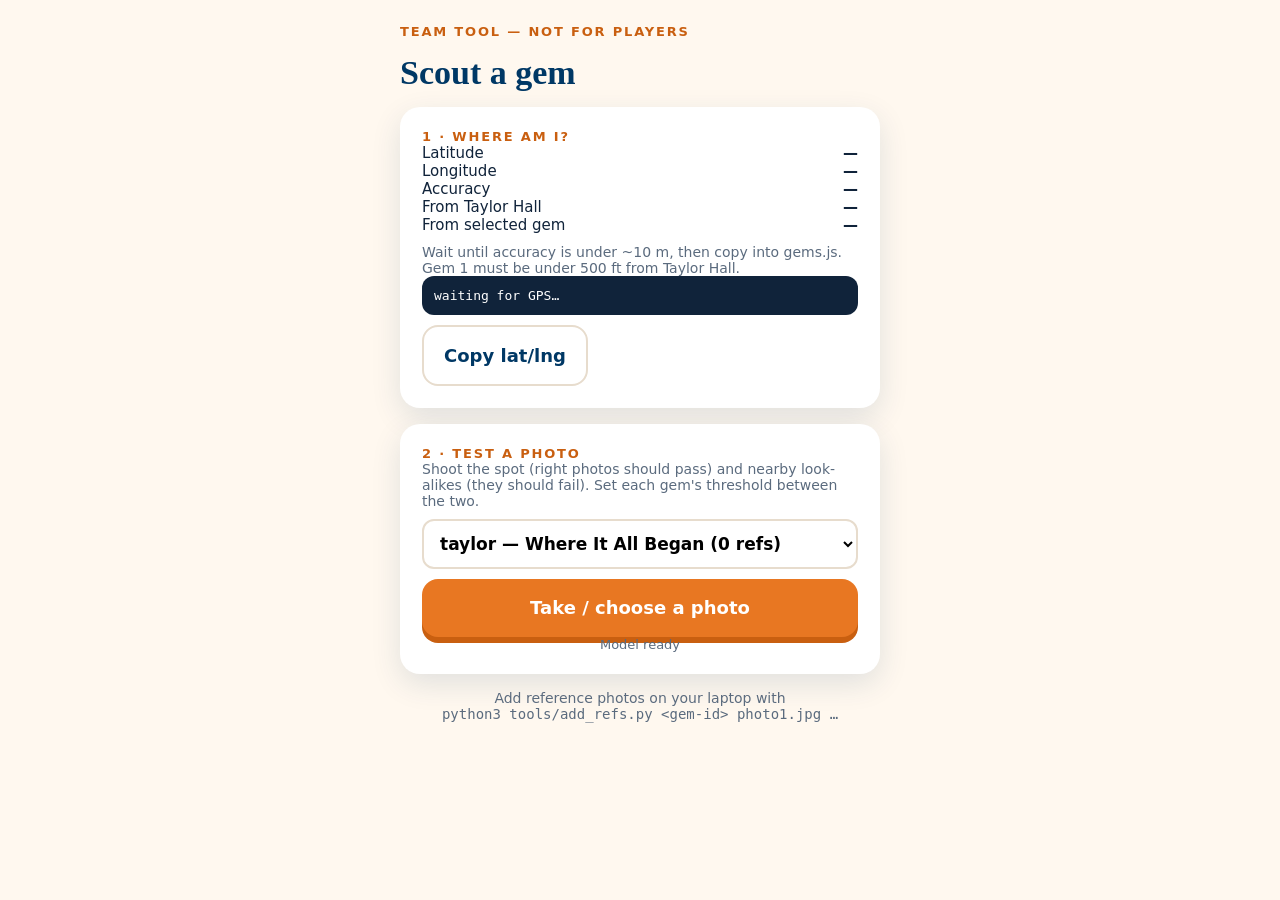
==== tools/scout.html @ e567fa02 "Hidden Gems: photo scavenger hunt PWA Co-Authored-By: Claude Opus 5.5 <noreply@anthropic.com>" ====
<!doctype html>
<html lang="en">
<head>
  <meta charset="utf-8">
  <meta name="viewport" content="width=device-width, initial-scale=1">
  <title>Hidden Gems · Scout</title>
  <link rel="stylesheet" href="../styles.css">
  <style>
    .screen { gap: 16px; }
    .row { display: flex; justify-content: space-between; gap: 12px; font-size: 15px; }
    .row b { font-variant-numeric: tabular-nums; }
    pre { margin: 0; padding: 12px; background: #10233a; color: #fff; border-radius: 12px; font-size: 13px; white-space: pre-wrap; word-break: break-all; }
    table { width: 100%; border-collapse: collapse; font-size: 15px; }
    td, th { padding: 8px 6px; border-bottom: 1px solid var(--line); text-align: left; font-variant-numeric: tabular-nums; }
    .pass { color: var(--ok); font-weight: 800; }
    .fail { color: var(--bad); font-weight: 800; }
    .preview { width: 100%; border-radius: 12px; display: block; }
    select { font: 600 17px var(--sans); padding: 12px; border-radius: 12px; border: 2px solid var(--line); background: #fff; }
  </style>
  <script src="../vendor/tf.min.js" defer></script>
</head>
<body>
  <section class="screen">
    <p class="eyebrow">Team tool — not for players</p>
    <h2>Scout a gem</h2>

    <div class="card">
      <p class="eyebrow">1 · Where am I?</p>
      <div class="row"><span>Latitude</span><b id="lat">—</b></div>
      <div class="row"><span>Longitude</span><b id="lng">—</b></div>
      <div class="row"><span>Accuracy</span><b id="acc">—</b></div>
      <div class="row"><span>From Taylor Hall</span><b id="taylor">—</b></div>
      <div class="row"><span>From selected gem</span><b id="fromgem">—</b></div>
      <p class="fineprint" style="text-align:left;margin-top:10px">Wait until accuracy is under ~10 m, then copy into gems.js. Gem 1 must be under 500 ft from Taylor Hall.</p>
      <pre id="snippet">waiting for GPS…</pre>
      <button class="btn btn-ghost" id="copy" style="margin-top:10px">Copy lat/lng</button>
    </div>

    <div class="card">
      <p class="eyebrow">2 · Test a photo</p>
      <p class="fineprint" style="text-align:left">Shoot the spot (right photos should pass) and nearby look-alikes (they should fail). Set each gem's threshold between the two.</p>
      <select id="gem" style="width:100%;margin:10px 0"></select>
      <label class="btn btn-primary" for="file">Take / choose a photo</label>
      <input type="file" id="file" accept="image/*" capture="environment" hidden>
      <p class="model-status" id="status">Loading model…</p>
      <img class="preview" id="preview" alt="" hidden>
      <table id="scores" hidden>
        <thead><tr><th>Gem</th><th>Score</th><th>Need</th><th></th></tr></thead>
        <tbody></tbody>
      </table>
      <button class="btn btn-ghost" id="share" style="margin-top:10px" hidden>Send this photo to my laptop</button>
    </div>

    <p class="fineprint">Add reference photos on your laptop with<br><code>python3 tools/add_refs.py &lt;gem-id&gt; photo1.jpg …</code></p>
  </section>

  <script type="module">
    import { GEMS, HUNT } from '../gems.js';
    import { watchPosition, distanceM } from '../geo.js';
    import { loadModel, loadImage, embedImage, scorePhoto } from '../vision.js';
    import { shareOrDownload } from '../album.js';

    const $ = (id) => document.getElementById(id);
    let fix = null, lastFile = null;

    for (const g of GEMS) {
      const o = document.createElement('option');
      o.value = g.id;
      o.textContent = `${g.id} — ${g.name} (${g.refs.length} refs)`;
      $('gem').appendChild(o);
    }
    const selected = () => GEMS.find((g) => g.id === $('gem').value);

    function renderFix() {
      if (!fix) return;
      $('lat').textContent = fix.lat.toFixed(6);
      $('lng').textContent = fix.lng.toFixed(6);
      $('acc').textContent = `${Math.round(fix.accuracy)} m`;
      const ft = distanceM(fix, HUNT.taylorHall) * 3.281;
      $('taylor').innerHTML = `${Math.round(ft)} ft <span class="${ft < 500 ? 'pass' : 'fail'}">${ft < 500 ? '✓' : '✕'}</span>`;
      $('fromgem').textContent = `${Math.round(distanceM(fix, selected()))} m`;
      $('snippet').textContent = `lat: ${fix.lat.toFixed(6)}, lng: ${fix.lng.toFixed(6)},`;
    }
    watchPosition((f) => { fix = f; renderFix(); });
    $('gem').addEventListener('change', renderFix);
    $('copy').addEventListener('click', () => navigator.clipboard?.writeText($('snippet').textContent));

    loadModel().then(() => { $('status').textContent = 'Model ready'; }, (e) => { $('status').textContent = 'Model failed: ' + e.message; });

    $('file').addEventListener('change', async (e) => {
      const file = e.target.files[0];
      e.target.value = '';
      if (!file) return;
      lastFile = file;
      const url = URL.createObjectURL(file);
      $('preview').src = url;
      $('preview').hidden = false;
      $('status').textContent = 'Scoring…';
      const emb = await embedImage(await loadImage(url));
      const body = $('scores').querySelector('tbody');
      body.innerHTML = '';
      for (const g of GEMS) {
        const s = await scorePhoto(emb, g);
        const tr = document.createElement('tr');
        const pass = s !== null && s >= g.threshold;
        tr.innerHTML = `<td>${g.id === selected().id ? '<b>' + g.id + '</b>' : g.id}</td><td>${s === null ? 'no refs' : s.toFixed(3)}</td><td>${g.threshold}</td><td class="${pass ? 'pass' : 'fail'}">${s === null ? '' : pass ? 'PASS' : 'fail'}</td>`;
        body.appendChild(tr);
      }
      $('scores').hidden = false;
      $('share').hidden = false;
      $('status').textContent = 'Only the selected (bold) gem should PASS.';
    });

    $('share').addEventListener('click', () => lastFile && shareOrDownload(lastFile));
  </script>
</body>
</html>
---- styles.css ----
:root {
  --navy: #003865;
  --navy-2: #0b4a80;
  --orange: #e87722;
  --orange-2: #c95f10;
  --cream: #fff8ef;
  --paper: #ffffff;
  --ink: #10233a;
  --muted: #5b6b7e;
  --line: #e7dccd;
  --ok: #1f8a5b;
  --bad: #c0392b;
  --radius: 20px;
  --shadow: 0 10px 30px rgba(0, 56, 101, .12);
  --serif: Georgia, "Times New Roman", serif;
  --sans: system-ui, -apple-system, "Segoe UI", Roboto, sans-serif;
}

* { box-sizing: border-box; }
html, body { margin: 0; }
body {
  font-family: var(--sans);
  color: var(--ink);
  background: var(--cream);
  min-height: 100dvh;
  -webkit-font-smoothing: antialiased;
  -webkit-tap-highlight-color: transparent;
}
[hidden] { display: none !important; }

.screen {
  max-width: 520px;
  margin: 0 auto;
  min-height: 100dvh;
  padding: calc(env(safe-area-inset-top) + 24px) 20px calc(env(safe-area-inset-bottom) + 24px);
  display: flex;
  flex-direction: column;
  gap: 20px;
  animation: enter .35s ease-out;
}
@keyframes enter { from { opacity: 0; transform: translateY(12px); } }

h1, h2 { font-family: var(--serif); color: var(--navy); margin: 0; line-height: 1.05; }
h1 { font-size: clamp(42px, 12vw, 56px); }
h2 { font-size: 34px; }
.eyebrow {
  margin: 0;
  font-size: 13px;
  font-weight: 700;
  letter-spacing: .14em;
  text-transform: uppercase;
  color: var(--orange-2);
}
.lede { margin: 0; font-size: 18px; line-height: 1.45; color: var(--muted); }
.fineprint { margin: 0; font-size: 14px; color: var(--muted); text-align: center; }

/* Buttons */
.actions { display: flex; flex-direction: column; gap: 10px; margin-top: auto; }
.actions.sticky {
  position: sticky;
  bottom: 0;
  padding-top: 12px;
  background: linear-gradient(to bottom, transparent, var(--cream) 30%);
}
.btn {
  appearance: none;
  border: 0;
  border-radius: 16px;
  padding: 18px 20px;
  font: 700 18px/1.2 var(--sans);
  text-align: center;
  cursor: pointer;
  display: flex;
  align-items: center;
  justify-content: center;
  gap: 10px;
  user-select: none;
  transition: transform .08s ease, background .2s ease;
}
.btn:active { transform: scale(.98); }
.btn:disabled { opacity: .6; cursor: default; }
.btn-primary { background: var(--orange); color: #fff; box-shadow: 0 6px 0 var(--orange-2); }
.btn-primary:active { box-shadow: 0 2px 0 var(--orange-2); transform: translateY(4px); }
.btn-ghost { background: transparent; color: var(--navy); border: 2px solid var(--line); }
.btn-link { background: none; color: var(--navy-2); padding: 8px 0 0; font-size: 16px; text-decoration: underline; justify-content: flex-start; }
.btn-camera svg { width: 26px; height: 26px; fill: currentColor; }

/* Intro */
.screen-intro { justify-content: center; }
.intro-hero { display: flex; flex-direction: column; gap: 10px; }
.gem-logo {
  width: 84px; height: 84px; margin-bottom: 8px;
  background: conic-gradient(from 45deg, var(--orange), #ffb347, var(--orange-2), var(--navy-2), var(--navy), var(--orange));
  clip-path: polygon(50% 0, 100% 38%, 50% 100%, 0 38%);
  animation: shimmer 6s linear infinite;
}
@keyframes shimmer { 50% { filter: brightness(1.25) saturate(1.2); } }
.how { list-style: none; padding: 0; margin: 0; display: grid; gap: 12px; }
.how li {
  display: flex; gap: 14px; align-items: center;
  background: var(--paper); border-radius: var(--radius); padding: 14px 16px;
  box-shadow: var(--shadow); font-size: 16px; line-height: 1.35;
}
.how span {
  flex: none; width: 34px; height: 34px; border-radius: 50%;
  display: grid; place-items: center;
  background: var(--navy); color: #fff; font-weight: 800;
}
.model-status { margin: 0; min-height: 1.2em; font-size: 13px; color: var(--muted); text-align: center; }

/* Clue */
.topbar { display: flex; align-items: center; justify-content: space-between; gap: 12px; }
.facets { display: flex; gap: 8px; }
.facets i {
  width: 22px; height: 22px; display: block;
  clip-path: polygon(50% 0, 100% 38%, 50% 100%, 0 38%);
  background: var(--line);
}
.facets i.done { background: linear-gradient(135deg, #ffb347, var(--orange)); }
.facets i.current { background: var(--navy); animation: pulse 1.6s ease-in-out infinite; }
@keyframes pulse { 50% { transform: scale(1.18); } }
.counter { margin: 0; font-weight: 700; color: var(--muted); font-size: 15px; }
.card { background: var(--paper); border-radius: var(--radius); padding: 22px; box-shadow: var(--shadow); }
.clue-card { display: flex; flex-direction: column; gap: 12px; border-top: 6px solid var(--orange); }
.clue-text { margin: 0; font-family: var(--serif); font-size: 24px; line-height: 1.35; color: var(--navy); }
.hints { display: grid; gap: 8px; }
.hints p, .hints figure {
  margin: 0; padding: 12px 14px; border-radius: 12px;
  background: #fff3e4; color: var(--ink); font-size: 16px; line-height: 1.4;
  animation: enter .3s ease-out;
}
.hints figure img { width: 100%; border-radius: 8px; filter: blur(6px); display: block; }
.hints figure figcaption { font-size: 14px; color: var(--muted); margin-top: 6px; }

.heat { display: flex; flex-direction: column; gap: 8px; align-items: center; }
.heat-bar { display: flex; gap: 6px; }
.heat-bar i {
  width: 44px; height: 10px; border-radius: 6px; background: var(--line); display: block;
  transition: background .4s ease;
}
.heat[data-level="0"] .heat-bar i:nth-child(-n+1) { background: #6fa8dc; }
.heat[data-level="1"] .heat-bar i:nth-child(-n+2) { background: #9ccfd8; }
.heat[data-level="2"] .heat-bar i:nth-child(-n+3) { background: #ffc46b; }
.heat[data-level="3"] .heat-bar i:nth-child(-n+4) { background: var(--orange); }
.heat[data-level="4"] .heat-bar i { background: #e2401c; }
.heat-label { margin: 0; font-size: 15px; font-weight: 600; color: var(--muted); }

/* Check */
.photo-frame {
  position: relative; border-radius: var(--radius); overflow: hidden;
  aspect-ratio: 3 / 4; max-height: 42dvh; background: var(--navy); box-shadow: var(--shadow);
  flex: none;
}
.photo-frame img { width: 100%; height: 100%; object-fit: cover; display: block; }
.scan {
  position: absolute; inset: 0;
  background: linear-gradient(to bottom, transparent 0, rgba(232, 119, 34, .0) 40%, rgba(232, 119, 34, .55) 50%, transparent 52%);
  background-size: 100% 200%;
  animation: scan 1.6s linear infinite;
}
.scan.off { display: none; }
@keyframes scan { from { background-position: 0 100%; } to { background-position: 0 -100%; } }
.checks { list-style: none; margin: 0; padding: 0; display: grid; gap: 10px; }
.checks li {
  display: flex; gap: 14px; align-items: center;
  background: var(--paper); border-radius: 14px; padding: 12px 16px;
}
.checks small { display: block; color: var(--muted); font-size: 14px; margin-top: 2px; }
.dot { flex: none; width: 26px; height: 26px; border-radius: 50%; border: 3px solid var(--line); border-top-color: var(--orange); animation: spin .8s linear infinite; }
@keyframes spin { to { transform: rotate(360deg); } }
.checks li.pass .dot, .checks li.fail .dot, .checks li.skip .dot { animation: none; border: 0; display: grid; place-items: center; color: #fff; font-weight: 900; font-size: 15px; }
.checks li.pass .dot { background: var(--ok); }
.checks li.pass .dot::after { content: "✓"; }
.checks li.fail .dot { background: var(--bad); }
.checks li.fail .dot::after { content: "✕"; }
.checks li.skip .dot { background: var(--muted); }
.checks li.skip .dot::after { content: "–"; }
.result { display: flex; flex-direction: column; gap: 10px; animation: enter .3s ease-out; }
.result h2 { font-size: 28px; }
.result p { margin: 0; font-size: 17px; line-height: 1.45; color: var(--muted); }

/* Found */
.screen-found { position: relative; text-align: center; align-items: stretch; }
.screen-found h2 { font-size: 38px; }
.found-photo { width: 100%; aspect-ratio: 1; object-fit: cover; border-radius: var(--radius); box-shadow: var(--shadow); border: 6px solid #fff; transform: rotate(-1.5deg); }
.fact { text-align: left; display: grid; gap: 8px; }
.fact p:last-child { margin: 0; font-size: 17px; line-height: 1.45; }
.burst {
  position: absolute; left: 50%; top: 40px; width: 280px; height: 280px; margin-left: -140px; z-index: -1;
  background: repeating-conic-gradient(from 0deg, rgba(232, 119, 34, .18) 0 10deg, transparent 10deg 20deg);
  border-radius: 50%;
  animation: spin 20s linear infinite;
}

/* Album */
.screen-album { position: relative; }
.confetti { position: fixed; inset: 0; width: 100%; height: 100%; pointer-events: none; z-index: 10; }
.album-grid { display: grid; grid-template-columns: 1fr 1fr; gap: 12px; }
.album-grid figure { margin: 0; background: var(--paper); border-radius: 16px; overflow: hidden; box-shadow: var(--shadow); }
.album-grid img { width: 100%; aspect-ratio: 1; object-fit: cover; display: block; }
.album-grid figcaption { padding: 10px 12px 12px; font-size: 14px; font-weight: 700; color: var(--navy); line-height: 1.3; }
.album-grid figcaption small { display: block; font-weight: 500; color: var(--muted); margin-top: 2px; }

/* Misc */
.toast {
  position: fixed; left: 50%; bottom: calc(env(safe-area-inset-bottom) + 24px); transform: translateX(-50%);
  background: var(--navy); color: #fff; padding: 12px 18px; border-radius: 12px; font-size: 15px;
  max-width: calc(100% - 32px); box-shadow: var(--shadow); z-index: 20; animation: enter .25s ease-out;
}
.judge-badge {
  position: fixed; top: calc(env(safe-area-inset-top) + 8px); right: 8px; z-index: 30;
  background: var(--navy); color: #fff; font-size: 11px; font-weight: 800; letter-spacing: .08em; text-transform: uppercase;
  padding: 4px 8px; border-radius: 6px; opacity: .85;
}

@media (prefers-reduced-motion: reduce) {
  *, *::before, *::after { animation: none !important; transition: none !important; }
}
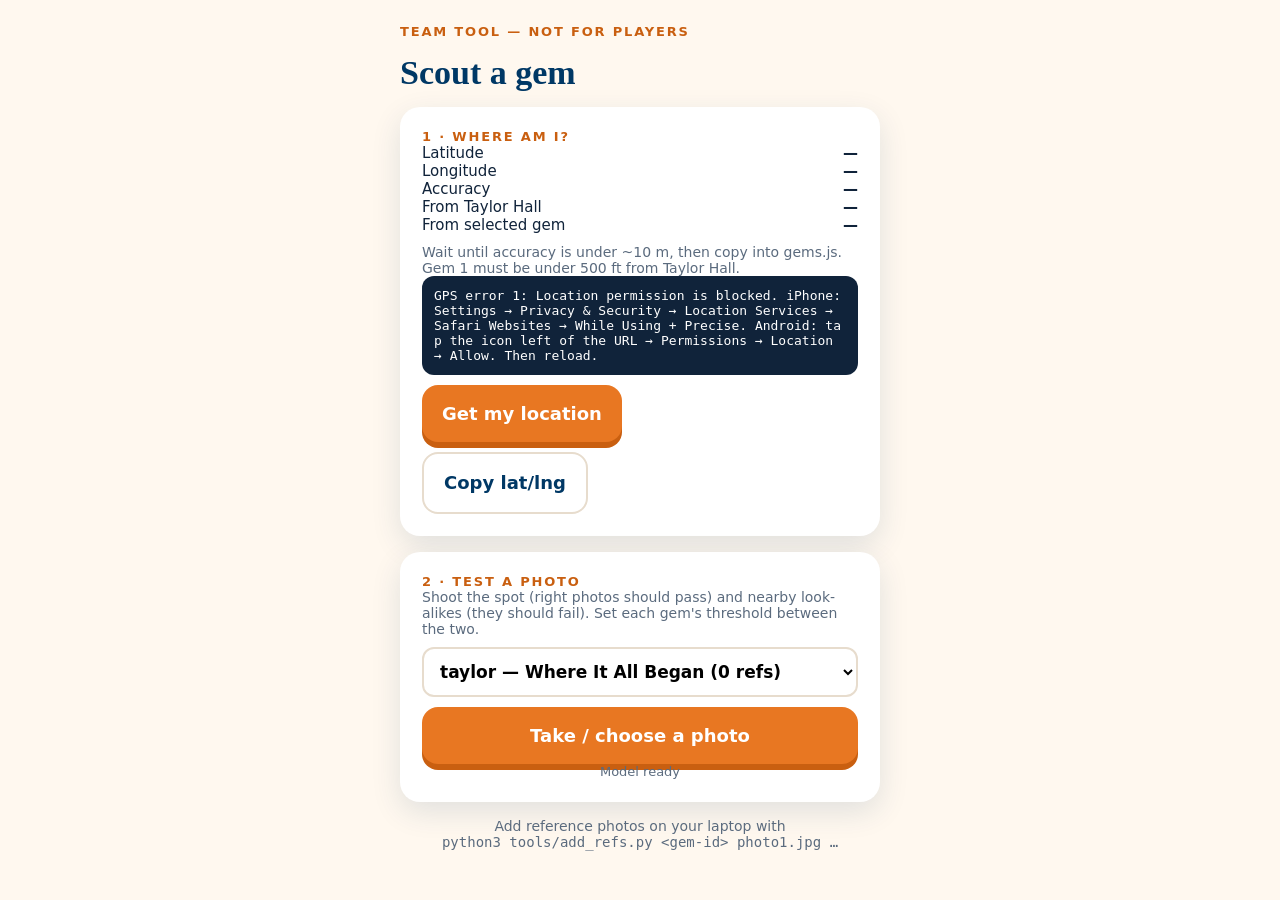
==== commit 1abff87e: "Scout: show GPS errors and add a retry button Co-Authored-By: Claude Opus 5.5 <noreply@anthropic.com" ====
--- a/tools/scout.html
+++ b/tools/scout.html
@@ -33,6 +33,7 @@
       <div class="row"><span>From selected gem</span><b id="fromgem">—</b></div>
       <p class="fineprint" style="text-align:left;margin-top:10px">Wait until accuracy is under ~10 m, then copy into gems.js. Gem 1 must be under 500 ft from Taylor Hall.</p>
       <pre id="snippet">waiting for GPS…</pre>
+      <button class="btn btn-primary" id="gps" style="margin-top:10px">Get my location</button>
       <button class="btn btn-ghost" id="copy" style="margin-top:10px">Copy lat/lng</button>
     </div>
 
@@ -56,7 +57,7 @@
 
   <script type="module">
     import { GEMS, HUNT } from '../gems.js';
-    import { watchPosition, distanceM } from '../geo.js';
+    import { distanceM } from '../geo.js';
     import { loadModel, loadImage, embedImage, scorePhoto } from '../vision.js';
     import { shareOrDownload } from '../album.js';
 
@@ -81,7 +82,35 @@
       $('fromgem').textContent = `${Math.round(distanceM(fix, selected()))} m`;
       $('snippet').textContent = `lat: ${fix.lat.toFixed(6)}, lng: ${fix.lng.toFixed(6)},`;
     }
-    watchPosition((f) => { fix = f; renderFix(); });
+    // Show GPS errors instead of waiting forever; the button retries from a tap,
+    // which some phones need before they will show the permission prompt.
+    const GEO_ERRORS = {
+      1: 'Location permission is blocked. iPhone: Settings → Privacy & Security → Location Services → Safari Websites → While Using + Precise. Android: tap the icon left of the URL → Permissions → Location → Allow. Then reload.',
+      2: 'Phone could not get a GPS fix. Turn Location on, step outside or near a window, and tap the button again.',
+      3: 'GPS timed out. Step outside or near a window and tap the button again.',
+    };
+    function onGeoError(err) {
+      $('snippet').textContent = `GPS error ${err.code}: ${GEO_ERRORS[err.code] || err.message}`;
+    }
+    function startGps() {
+      $('snippet').textContent = 'Asking for location…';
+      if (!('geolocation' in navigator)) { $('snippet').textContent = 'This browser has no GPS access. Use Safari (iPhone) or Chrome (Android).'; return; }
+      if (!window.isSecureContext) { $('snippet').textContent = 'GPS needs an https:// link.'; return; }
+      const opts = { enableHighAccuracy: true, maximumAge: 0, timeout: 20000 };
+      navigator.geolocation.getCurrentPosition((p) => {
+        fix = { lat: p.coords.latitude, lng: p.coords.longitude, accuracy: p.coords.accuracy };
+        renderFix();
+      }, onGeoError, opts);
+      if (!window.__watching) {
+        window.__watching = true;
+        navigator.geolocation.watchPosition((p) => {
+          fix = { lat: p.coords.latitude, lng: p.coords.longitude, accuracy: p.coords.accuracy };
+          renderFix();
+        }, onGeoError, { enableHighAccuracy: true, maximumAge: 0 });
+      }
+    }
+    $('gps').addEventListener('click', startGps);
+    startGps();
     $('gem').addEventListener('change', renderFix);
     $('copy').addEventListener('click', () => navigator.clipboard?.writeText($('snippet').textContent));
 
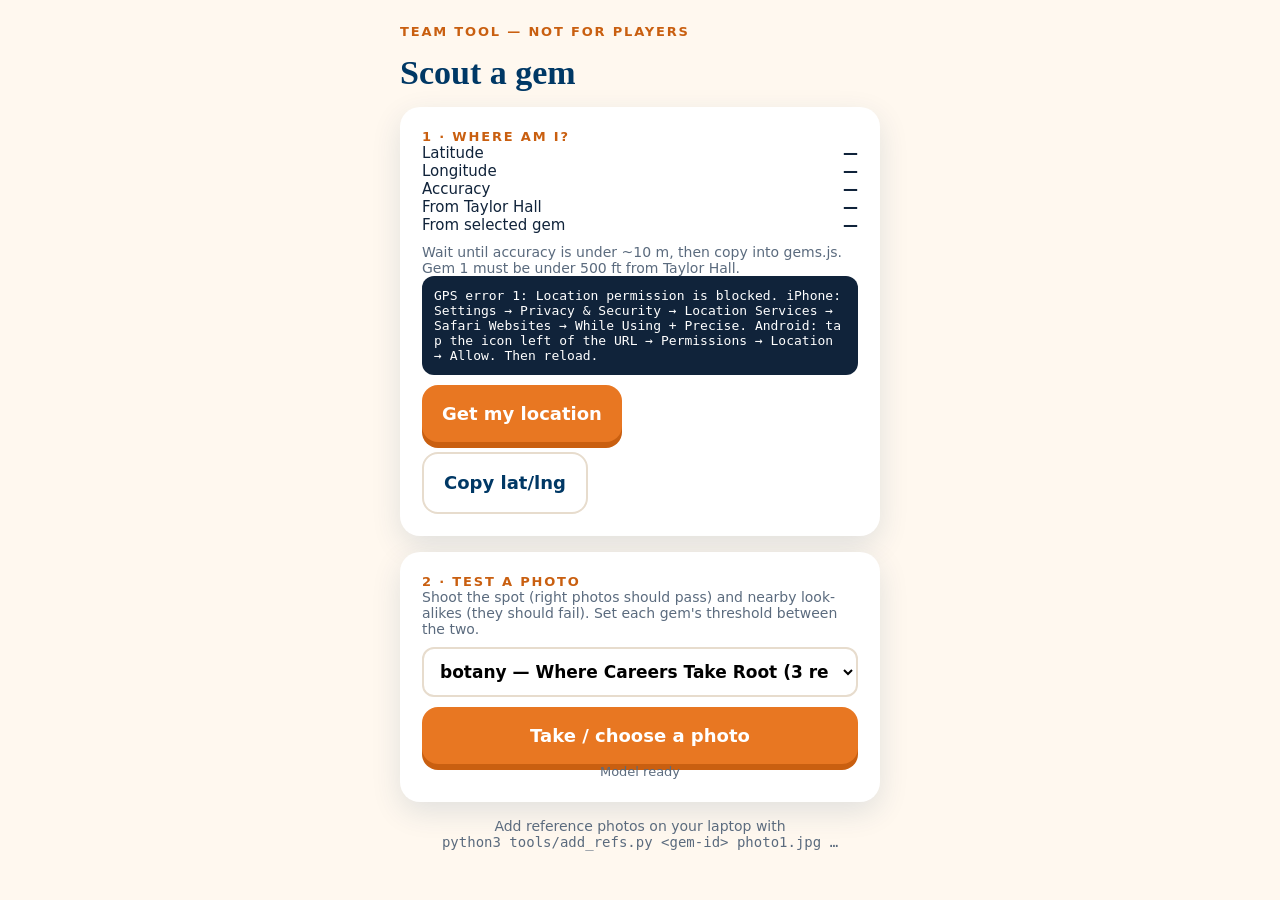
==== commit 8150743a: "Add the real hunt: 4 gems with clues, reference photos and calibrated checks Photo check now also re" ====
--- a/tools/scout.html
+++ b/tools/scout.html
@@ -128,10 +128,14 @@
       const emb = await embedImage(await loadImage(url));
       const body = $('scores').querySelector('tbody');
       body.innerHTML = '';
-      for (const g of GEMS) {
-        const s = await scorePhoto(emb, g);
+      const scores = [];
+      for (const g of GEMS) scores.push(await scorePhoto(emb, g));
+      const top = Math.max(...scores.filter((s) => s !== null));
+      for (const [i, g] of GEMS.entries()) {
+        const s = scores[i];
         const tr = document.createElement('tr');
-        const pass = s !== null && s >= g.threshold;
+        // Same rule as the game: over the threshold AND the best match of all gems.
+        const pass = s !== null && s >= g.threshold && s >= top;
         tr.innerHTML = `<td>${g.id === selected().id ? '<b>' + g.id + '</b>' : g.id}</td><td>${s === null ? 'no refs' : s.toFixed(3)}</td><td>${g.threshold}</td><td class="${pass ? 'pass' : 'fail'}">${s === null ? '' : pass ? 'PASS' : 'fail'}</td>`;
         body.appendChild(tr);
       }
